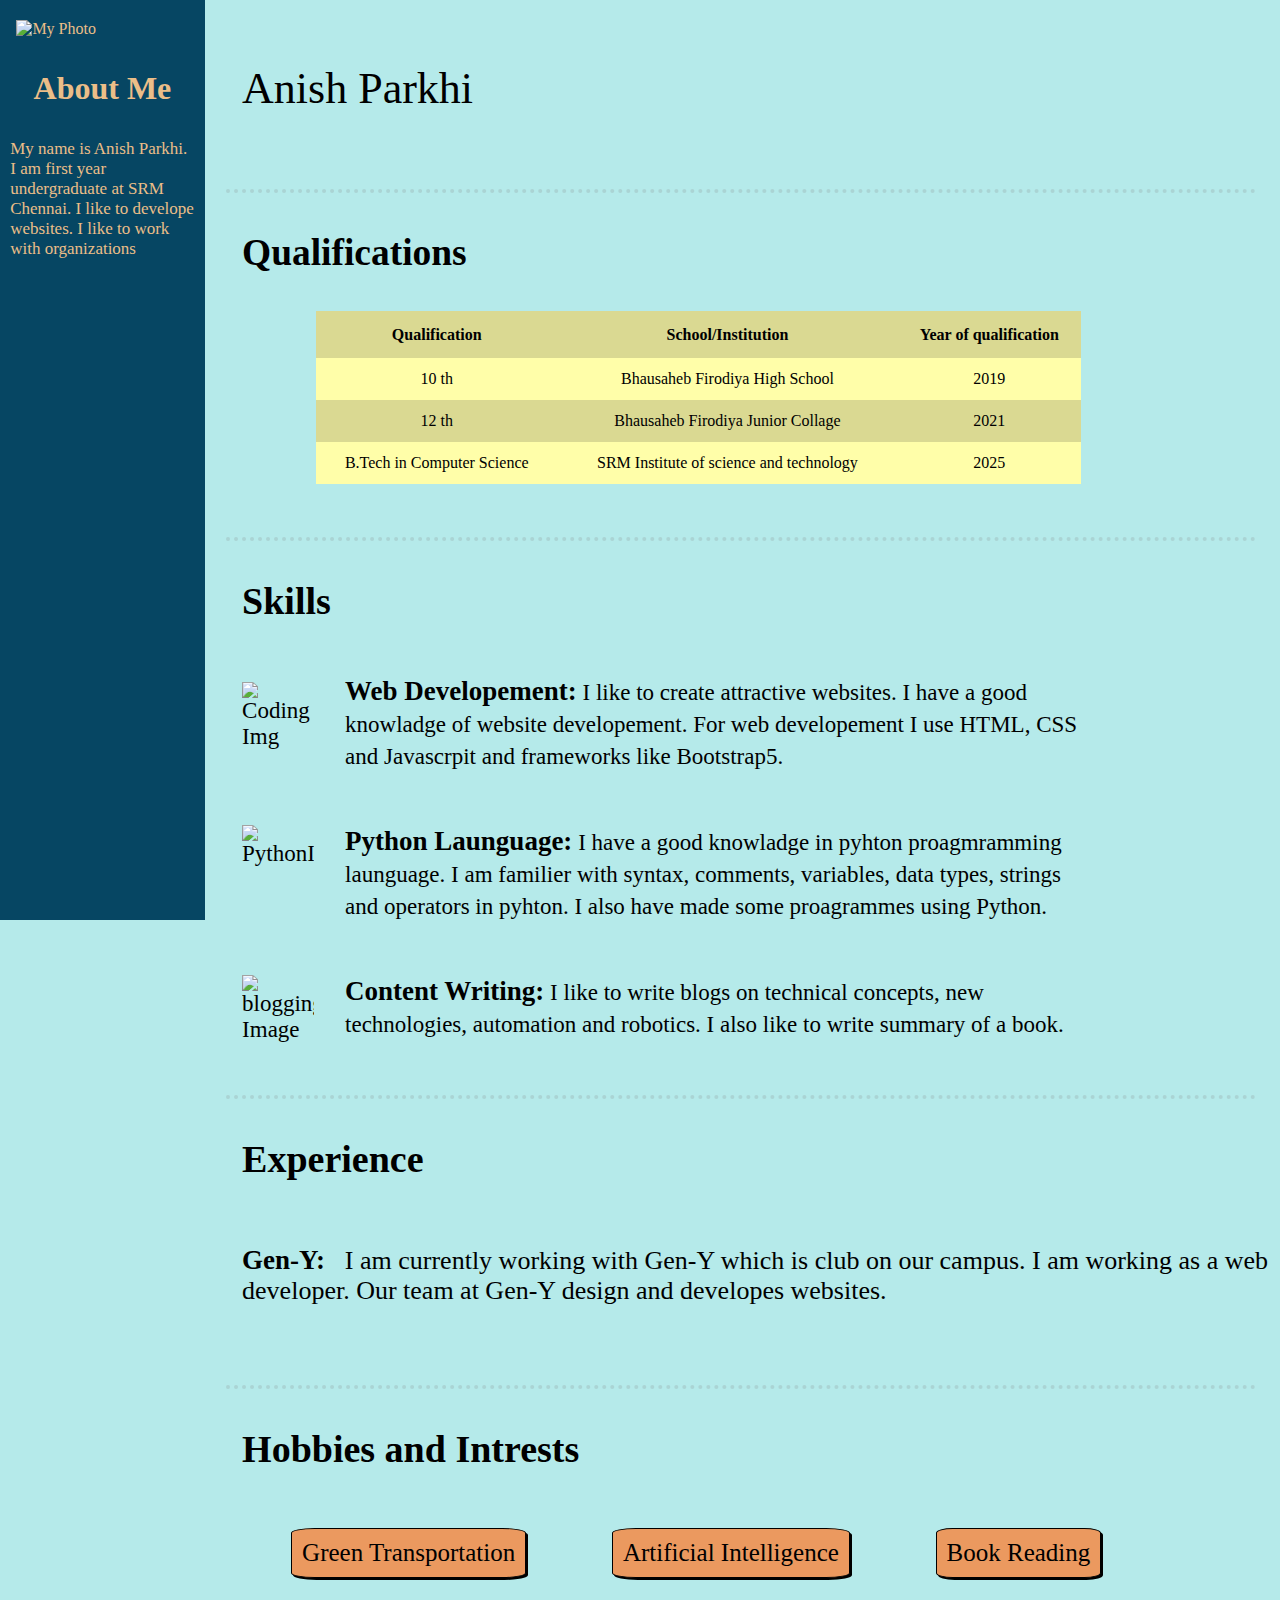
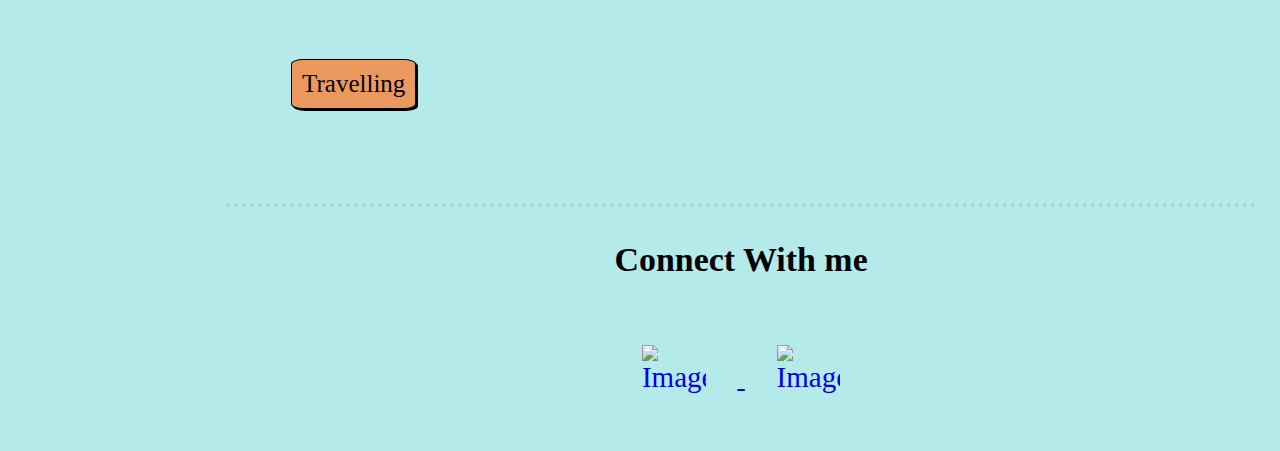
==== index.html @ 3463e97a "I have added the files for my website" ====
<!DOCTYPE html>
<html lang="en">
<head>
    <meta charset="UTF-8">
    <meta http-equiv="X-UA-Compatible" content="IE=edge">
    <meta name="viewport" content="width=device-width, initial-scale=1.0">
    <title>Anish Parkhi Resume</title>
    <link rel="stylesheet" href="style.css">
    <link rel="icon" href="favicon-16x16.png">
</head>
<body>
    <div class="sidebar">
        <img src="Images/MyPhoto.png" alt="My Photo">
        <h3>About Me</h3>
        <p class="about-me">My name is Anish Parkhi. I am first year undergraduate at SRM Chennai. I like to develope websites. I like to work with organizations</p>
        <!-- <h3 class="connect">Connect With me</h3>
        <div class="linkdin">
            <img src="Images/linkedin.png" alt="img">
            <a href="http://www.linkedin.com/in/anish-parkhi-92b532200/" target="blank">LinkdIn</a>
        </div>
        <div class="github">
            <img src="Images/github.png" alt="img">
            <a href="https://github.com/Anish-Parkhi" target="blank">Github</a>
        </div> -->
    </div>
    <div class="main-container">
        <div class="name">
            <p>Anish Parkhi</p>
        </div>
       
        <hr class="first-hr">
        <div class="qualifications"><h3>Qualifications</h3></div>
        <div class="education">
            <table>
                <tr>
                    <th>Qualification</th>
                    <th>School/Institution</th>
                    <th>Year of qualification</th>
                </tr>
                <tr>
                    <td>10 th</td>
                    <td>Bhausaheb Firodiya High School</td>
                    <td>2019</td>
                </tr>
                <tr>
                    <td>12 th</td>
                    <td>Bhausaheb Firodiya Junior Collage</td>
                    <td>2021</td>
                </tr>
                <tr>
                    <td>B.Tech in Computer Science</td>
                    <td>SRM Institute of science and technology</td>
                    <td>2025</td>
                </tr>
            </table>
        </div>
        <hr>
        <div class="left-container">
         <div class="skills">
            <div class="heading"><h3>Skills<h3></div>
                <img class="coding" src="Images/coding.png" alt="Coding Img">
            <p class="description"><strong>Web Developement:</strong> I like to create attractive websites. I have a good knowladge of website developement. For web developement I use HTML, CSS and Javascrpit and frameworks like Bootstrap5. </p>
         </div>
         <div class="skills">
             <img src="Images/python.png" alt="PythonImage" class="python">
            <p class="description"><strong>Python Launguage:</strong> I have a good knowladge in pyhton proagmramming launguage. I am familier with syntax, comments, variables, data types, strings and operators in pyhton. I also have made some proagrammes using Python.  </p>
         </div>
         <div class="skills">
             <img src="Images/blogging.png" alt="blogging Image" class="blog">
            <p class="description"><strong>Content Writing:</strong> I like to write blogs on technical concepts, new technologies, automation and robotics. I also like to write summary of a book.  </p>
         </div>
        </div> 
        <hr>
        <div class="work">
            <h3>Experience</h3>
            <p><span> <strong>Gen-Y: </strong></span> &nbsp; I am currently working with Gen-Y which is club on our campus. I am working as a web developer. Our team at Gen-Y design and developes websites.</p>
        </div>
        <hr>
        <div class="hobbies">
            <h3>Hobbies and Intrests</h3>
            <ol>
                <li class="hobbies-list">Green Transportation</li>
                <li class="hobbies-list">Artificial Intelligence</li>
                <li class="hobbies-list">Book Reading</li>
                <li class="hobbies-list">Travelling</li>
            </ol>
        </div>
        <hr>
        <div class="connect">
            <h3>Connect With me</h3>
            <a href="https://www.linkedin.com/in/anish-parkhi-92b532200/" target="blank">
                <img src="Images/linkedin.png" alt="Image" class="connect-img">
            </a>
            <a href="https://github.com/Anish-Parkhi" target="blank">
                <img src="Images/github.png" alt="Image" class="connect-img">
            </a>

        </div>
    </div>
</body>
</html>
---- style.css ----
body {
  background-color: #b5eaea;
  margin-bottom: 2%;
}
hr {
  border-style: dotted none none none;
  border-width: 4px;
  height: 0px;
  width: 97%;
  opacity: 0.2;
  margin-top: 5%;
}
.first-hr {
  border-style: dotted none none none;
  border-width: 4px;
  height: 0px;
  width: 97%;
  opacity: 0.2;
  margin-top: 3%;
}

.main-container {
  margin-left: 16%;
}
.name {
  margin-left: 3%;
  margin-top: 1%;
  font-size: 44px;
  display: inline-block;
}
th {
  margin: 2%;
}
/*
table,th,td{
    border: 2px solid black;
} 
*/
table {
  width: 80%;
  border-collapse: collapse;
  /* background-color: #950101; */
}
tr:nth-child(even) {
  background-color: #fffea9;
}
tr:nth-child(odd) {
  background-color: #dad992;
}
th {
  height: 45px;
}
td {
  height: 40px;
  text-align: center;
}
.education {
  margin-left: 10%;
  margin-bottom: 2%;
}
.qualifications {
  font-size: 32px;
  margin-left: 3%;
  margin-bottom: 2%;
  margin-top: 3%;
}
li {
  display: inline-block;
}
.webdev {
  display: inline-block;
}

.heading h3 {
  font-size: 38px;
  margin-bottom: 1%;
}
/*
.desciption{
    font-size: 20px;
    margin-left: 3%;
    width: 100%;
    line-height: 2;
}
*/
.skills {
  font-size: 23px;
  margin-left: 3%;
}
strong {
  font-size: 27px;
}
.heading p {
  font-size: 23px;
  margin-bottom: 0px;
}
.description {
  line-height: 140%;
  margin-top: 5%;
}

/*
.left-container{
    width: 80%;
}*/

.hobbies h3 {
  font-size: 38px;
  margin-bottom: 1%;
  margin-left: 3%;
}

.coding {
  width: 7%;
  float: left;
  margin-right: 3%;
  margin-top: 2%;
}
.python {
  width: 7%;
  float: left;
  margin-right: 3%;
}
.blog {
  width: 7%;
  float: left;
  margin-right: 3%;
}
/* Sidebar Styling */
.sidebar {
  height: 100%;
  width: 16%;
  position: fixed;
  z-index: 1;
  top: 0;
  left: 0;
  background-color: #064663;
  overflow-x: hidden;
  padding-top: 20px;
  color: #EBBE88;
}
.sidebar img {
  width: 80%;
  margin-left: 8%;
}
.sidebar h3 {
  text-align: center;
  font-size: 32px;
}
.about-me {
  font-size: 17px;
  margin: 5%;
}
.connect {
  text-align: center;
  font-size: 29px;
}
/* .linkdin img {
  width: 20%;
  float: right;
  padding-right: 20%;
}
.linkdin a {
  display: inline-block;
  color: white;
  text-decoration: none;
  font-size: 20px;
  text-align: left;
  margin-top: 6%;
}
.linkdin {
  text-align: right;
}

.github img{
  width: 20%;
  float: right;
  padding-right: 20%;
}
.github a {
  display: inline-block;
  color: white;
  text-decoration: none;
  font-size: 20px;
  text-align: left;
  margin-top: 6%;
}
.github {
  text-align: right;
} */




/* work experience */
.work h3{
  font-size: 38px;
  margin-left: 3%;
}
.work p{
  display: inline-block;
  margin-left: 3%;
  font-size: 26px;
}
.work span{
  font-size: 25px;
}

/* Hobbies Section */

.hobbies-list{
  margin: 4%;
  font-size: 25px;
  border: 1px solid black;
  padding: 10px;
  border-radius: 10%;
  background-color: #EB995F;
  box-shadow: 2px 2px;
}
.hobbies-list:hover {
  margin: 4%;
  font-size: 25px;
  border: 1px solid black;
  padding: 10px;
  border-radius: 10%;
  background-color: #EBAD88;
  box-shadow: 2px 2px;
}


.description{
  margin-right: 17%;
  margin-left: 10%;
}



/* .list img {
  width: 8%;
  margin-left: 3%;
  margin-right: 3%;
  margin-bottom: 3%;
  display: block;
}
.green-transportation{
  float: left;
} */


.connect p {
  display: inline-block;
  margin-right: 2%;
}

.connect-img{
 width: 6%;
 display: inline-block;
 margin: 3%;
}



/* Media Query */

@media only screen and (max-width: 480px) {

.sidebar{
  display: none;
}
.main-container{
  margin-left: 1%;
}

.coding{
  width: 24%;
}
.python{
  width: 24%;
}
.blog{
  width: 24%;
}
.skills strong{
  display: block;
  margin-bottom: 20px;
  margin-top: 5px;
}

.description{
  display: block;
  text-align: left;
}

.hobbies{
  text-align: center;
}

.connect img{
  width: 20%;
}



}
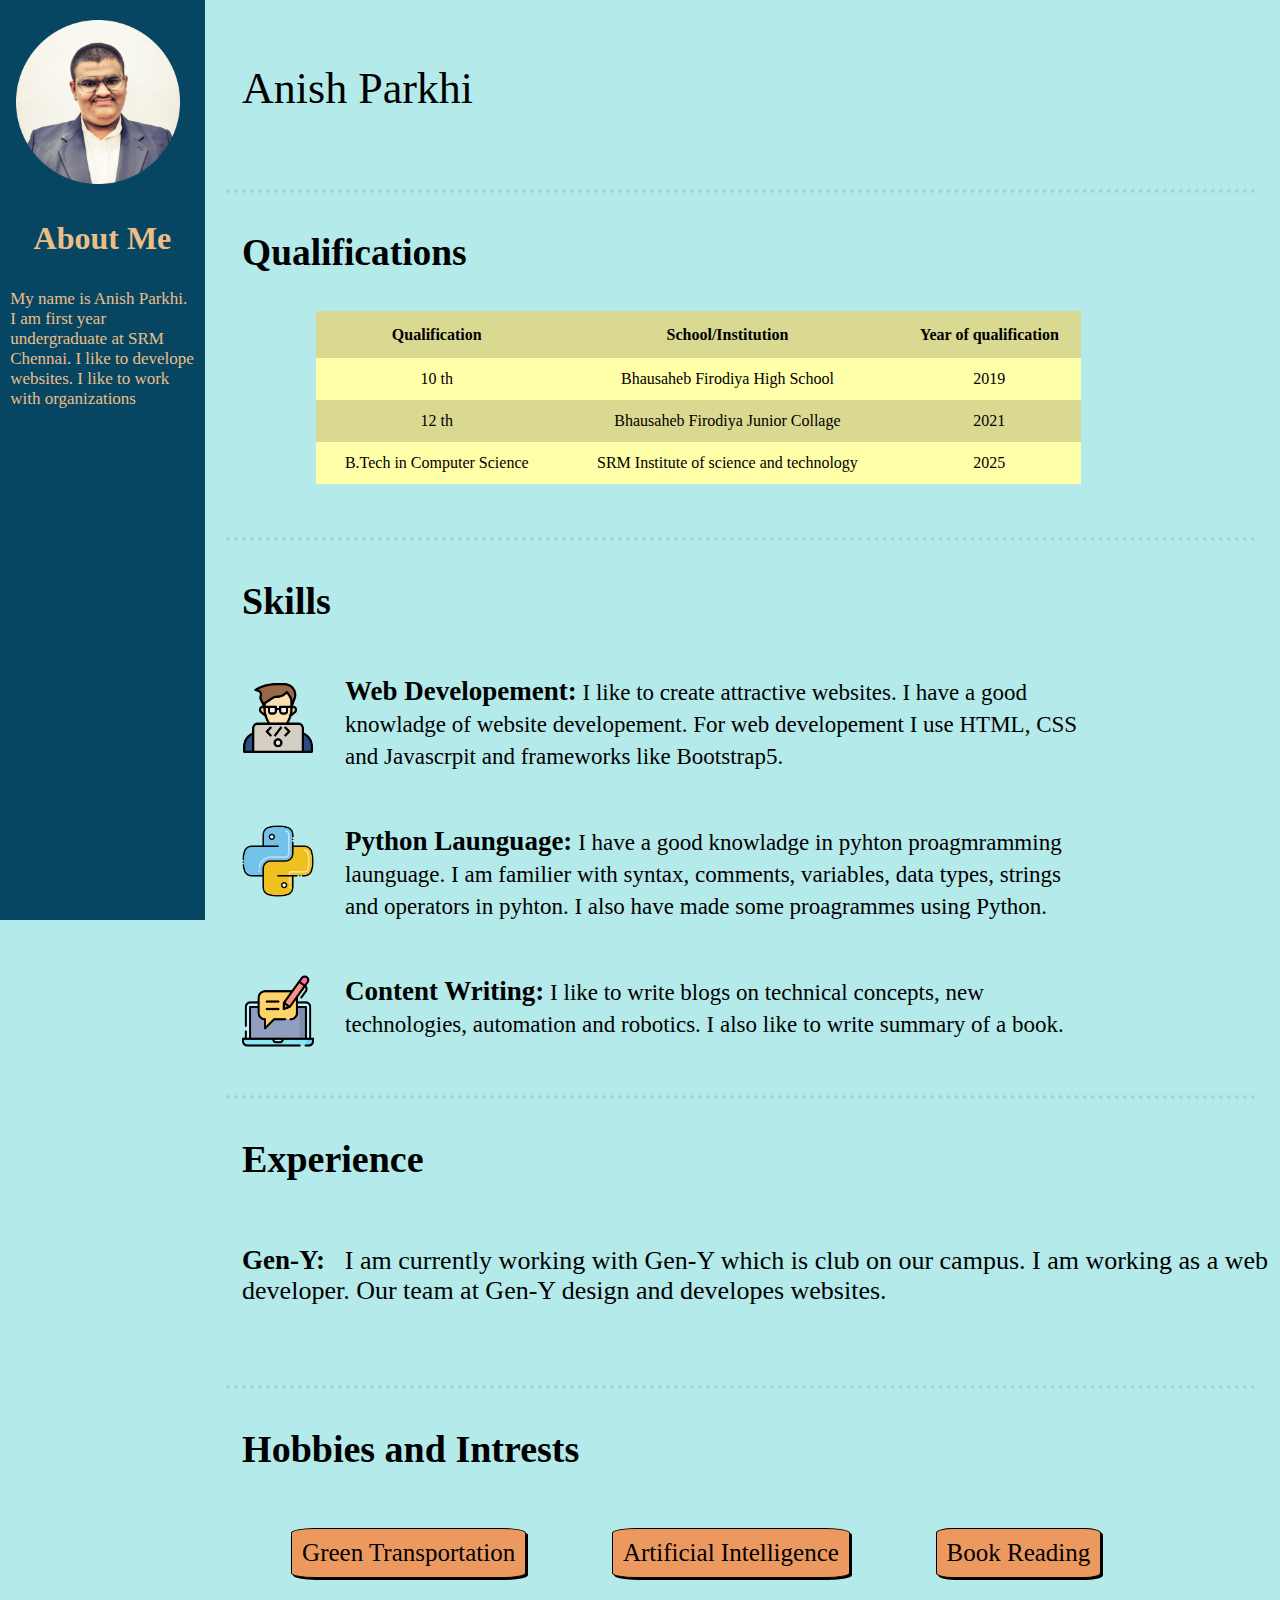
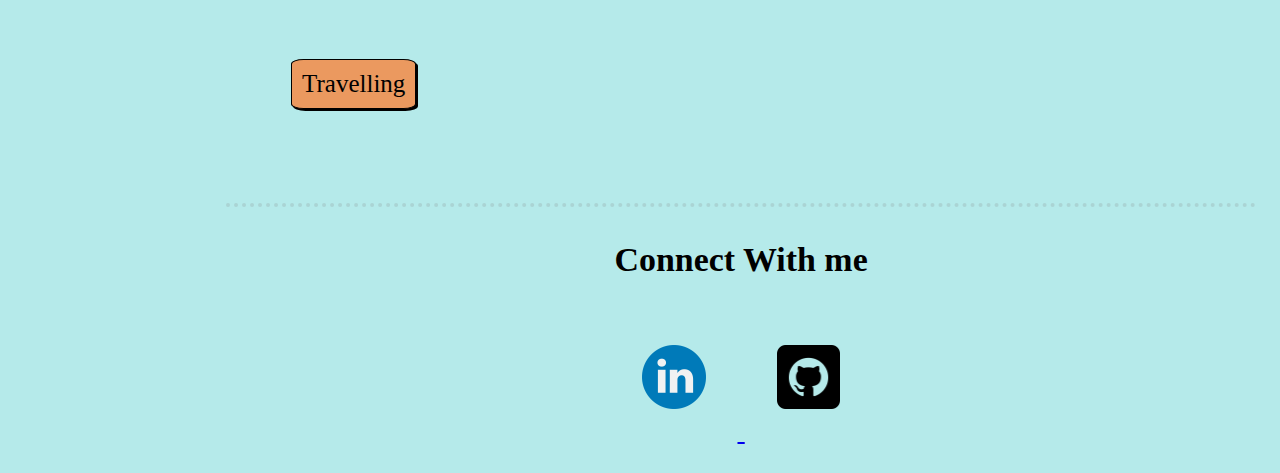
==== commit e48dc1b1: "Update index.html" ====
--- a/index.html
+++ b/index.html
@@ -10,7 +10,7 @@
 </head>
 <body>
     <div class="sidebar">
-        <img src="Images/MyPhoto.png" alt="My Photo">
+        <img src="MyPhoto.png" alt="My Photo">
         <h3>About Me</h3>
         <p class="about-me">My name is Anish Parkhi. I am first year undergraduate at SRM Chennai. I like to develope websites. I like to work with organizations</p>
         <!-- <h3 class="connect">Connect With me</h3>
@@ -58,15 +58,15 @@
         <div class="left-container">
          <div class="skills">
             <div class="heading"><h3>Skills<h3></div>
-                <img class="coding" src="Images/coding.png" alt="Coding Img">
+                <img class="coding" src="coding.png" alt="Coding Img">
             <p class="description"><strong>Web Developement:</strong> I like to create attractive websites. I have a good knowladge of website developement. For web developement I use HTML, CSS and Javascrpit and frameworks like Bootstrap5. </p>
          </div>
          <div class="skills">
-             <img src="Images/python.png" alt="PythonImage" class="python">
+             <img src="python.png" alt="PythonImage" class="python">
             <p class="description"><strong>Python Launguage:</strong> I have a good knowladge in pyhton proagmramming launguage. I am familier with syntax, comments, variables, data types, strings and operators in pyhton. I also have made some proagrammes using Python.  </p>
          </div>
          <div class="skills">
-             <img src="Images/blogging.png" alt="blogging Image" class="blog">
+             <img src="blogging.png" alt="blogging Image" class="blog">
             <p class="description"><strong>Content Writing:</strong> I like to write blogs on technical concepts, new technologies, automation and robotics. I also like to write summary of a book.  </p>
          </div>
         </div> 
@@ -89,13 +89,13 @@
         <div class="connect">
             <h3>Connect With me</h3>
             <a href="https://www.linkedin.com/in/anish-parkhi-92b532200/" target="blank">
-                <img src="Images/linkedin.png" alt="Image" class="connect-img">
+                <img src="linkedin.png" alt="Image" class="connect-img">
             </a>
             <a href="https://github.com/Anish-Parkhi" target="blank">
-                <img src="Images/github.png" alt="Image" class="connect-img">
+                <img src="github.png" alt="Image" class="connect-img">
             </a>
 
         </div>
     </div>
 </body>
-</html>+</html>
